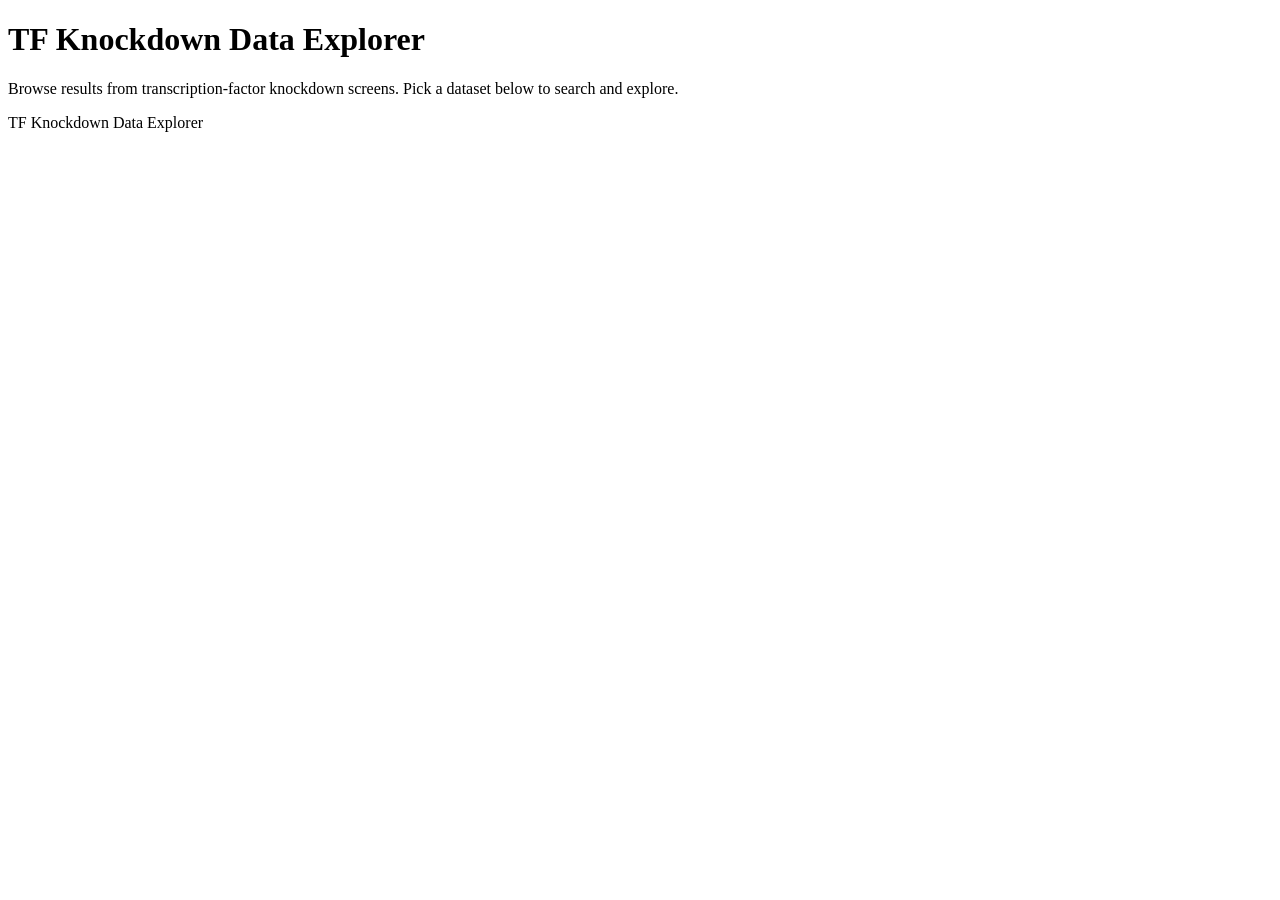
==== index.html @ 2e6dbfb1 "Add files via upload" ====
<!DOCTYPE html>
<html lang="en">
<head>
  <meta charset="UTF-8" />
  <meta name="viewport" content="width=device-width, initial-scale=1.0" />
  <title>TF Knockdown Data Explorer</title>
  <link rel="stylesheet" href="assets/css/style.css" />
</head>
<body>
  <header class="site-header">
    <nav class="site-nav" id="site-nav"></nav>
  </header>

  <main class="page">
    <h1 class="page-title">TF Knockdown Data Explorer</h1>
    <p class="page-subtitle">
      Browse results from transcription-factor knockdown screens. Pick a
      dataset below to search and explore.
    </p>

    <div class="tab-grid" id="tab-cards"></div>
  </main>

  <footer class="site-footer">TF Knockdown Data Explorer</footer>

  <script src="assets/js/nav.js"></script>
  <script>
    function renderHomeCards() {
      const container = document.getElementById("tab-cards");
      container.innerHTML = SITE_TABS.map(
        (tab) => `
        <a class="tab-card" href="${tab.href}">
          <h3>${tab.label}</h3>
          <p>${tab.description}</p>
        </a>`
      ).join("");
    }
    renderNav(null);
    renderHomeCards();
  </script>
</body>
</html>
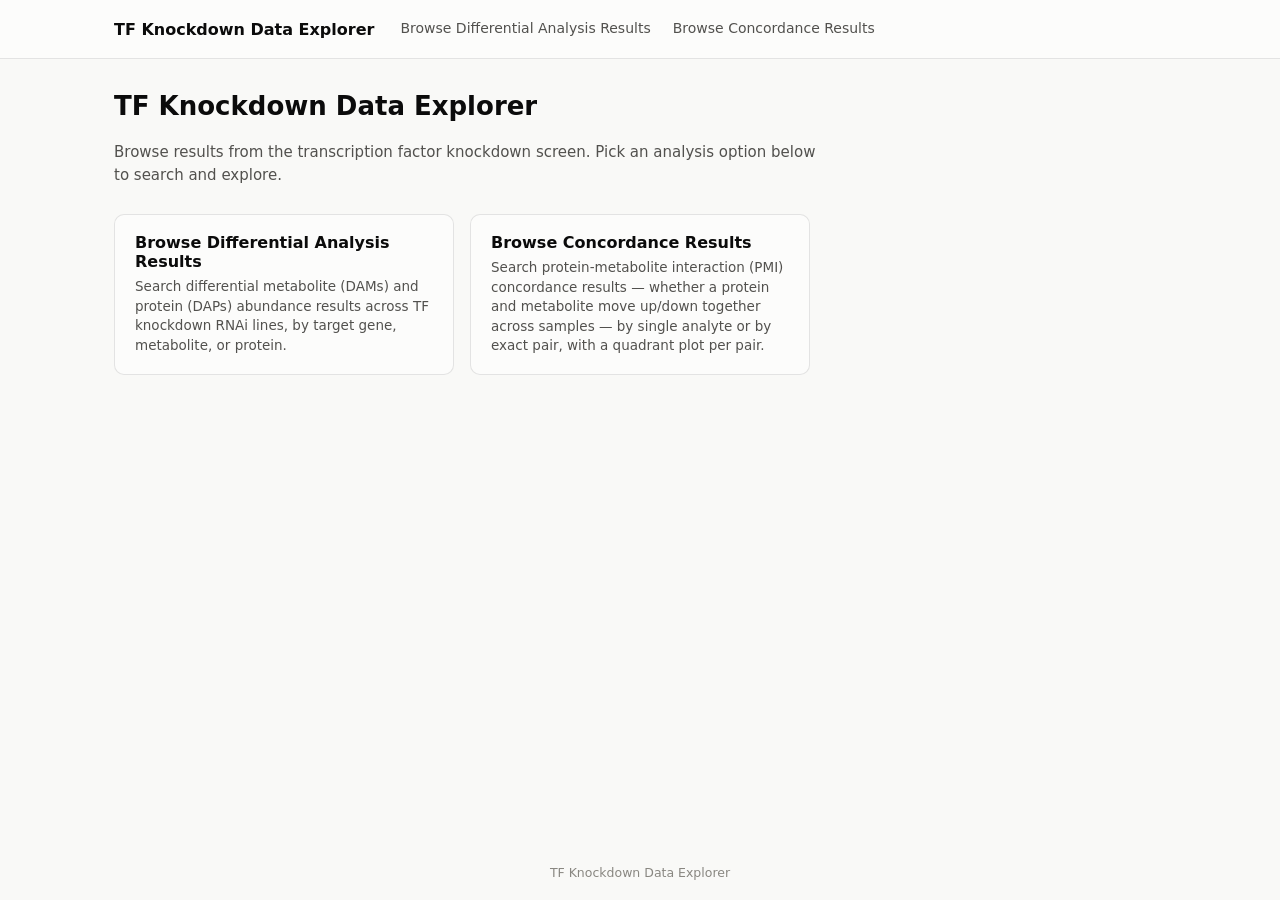
==== commit 060c7710: "Update index.html" ====
--- a/index.html
+++ b/index.html
@@ -14,8 +14,8 @@
   <main class="page">
     <h1 class="page-title">TF Knockdown Data Explorer</h1>
     <p class="page-subtitle">
-      Browse results from transcription-factor knockdown screens. Pick a
-      dataset below to search and explore.
+      Browse results from the transcription factor knockdown screen. Pick an
+      analysis option below to search and explore.
     </p>
 
     <div class="tab-grid" id="tab-cards"></div>
--- a/assets/css/style.css
+++ b/assets/css/style.css
@@ -0,0 +1,553 @@
+/* ============================================================
+   TF Knockdown Data Explorer — shared styles
+   Light mode only: surfaces, ink, gridlines, and a blue/red
+   diverging pair for up/down regulation status.
+   ============================================================ */
+
+:root {
+  color-scheme: light;
+  --page-plane:      #f9f9f7;
+  --surface-1:       #fcfcfb;
+  --text-primary:    #0b0b0b;
+  --text-secondary:  #52514e;
+  --text-muted:      #898781;
+  --gridline:        #e1e0d9;
+  --baseline:        #c3c2b7;
+  --border:          rgba(11, 11, 11, 0.10);
+
+  --status-up:       #2a78d6;   /* diverging: blue */
+  --status-down:     #e34948;   /* diverging: red */
+  --status-neutral:  #898781;   /* not significant / NA */
+
+  --status-up-bg:    rgba(42, 120, 214, 0.09);
+  --status-down-bg:  rgba(227, 73, 72, 0.09);
+}
+
+/* Dark mode intentionally removed — the site always renders with the
+   :root values above, regardless of the visitor's OS/browser theme. */
+
+* { box-sizing: border-box; }
+
+html, body {
+  margin: 0;
+  padding: 0;
+  background: var(--page-plane);
+  color: var(--text-primary);
+  font-family: system-ui, -apple-system, "Segoe UI", sans-serif;
+}
+
+body {
+  min-height: 100vh;
+  display: flex;
+  flex-direction: column;
+}
+
+a { color: var(--status-up); text-decoration: none; }
+a:hover { text-decoration: underline; }
+
+/* ---------- Top nav ---------- */
+
+.site-header {
+  border-bottom: 1px solid var(--border);
+  background: var(--surface-1);
+}
+
+.site-nav {
+  max-width: 1100px;
+  margin: 0 auto;
+  padding: 14px 24px;
+  display: flex;
+  align-items: center;
+  gap: 24px;
+  flex-wrap: wrap;
+}
+
+.nav-brand {
+  font-weight: 700;
+  font-size: 16px;
+  color: var(--text-primary);
+}
+.nav-brand:hover { text-decoration: none; }
+
+.nav-links {
+  display: flex;
+  gap: 18px;
+  flex-wrap: wrap;
+}
+
+.nav-link {
+  font-size: 14px;
+  color: var(--text-secondary);
+  padding: 6px 2px;
+  border-bottom: 2px solid transparent;
+}
+
+.nav-link:hover {
+  color: var(--text-primary);
+  text-decoration: none;
+}
+
+.nav-link.active {
+  color: var(--text-primary);
+  border-bottom-color: var(--status-up);
+  font-weight: 600;
+}
+
+/* ---------- Page shell ---------- */
+
+.page {
+  max-width: 1100px;
+  width: 100%;
+  margin: 0 auto;
+  padding: 32px 24px 48px;
+  flex: 1;
+  display: flex;
+  flex-direction: column;
+  gap: 20px;
+}
+
+.page-title {
+  font-size: 26px;
+  font-weight: 700;
+  margin: 0;
+}
+
+.page-subtitle {
+  color: var(--text-secondary);
+  font-size: 15px;
+  margin: 0;
+  max-width: 720px;
+  line-height: 1.5;
+}
+
+/* ---------- Home page cards ---------- */
+
+.tab-grid {
+  display: grid;
+  grid-template-columns: repeat(auto-fill, minmax(260px, 1fr));
+  gap: 16px;
+  margin-top: 8px;
+}
+
+.tab-card {
+  display: block;
+  background: var(--surface-1);
+  border: 1px solid var(--border);
+  border-radius: 10px;
+  padding: 18px 20px;
+  transition: border-color 0.15s ease;
+}
+
+.tab-card:hover {
+  border-color: var(--status-up);
+  text-decoration: none;
+}
+
+.tab-card h3 {
+  margin: 0 0 6px;
+  font-size: 16px;
+  color: var(--text-primary);
+}
+
+.tab-card p {
+  margin: 0;
+  font-size: 13.5px;
+  color: var(--text-secondary);
+  line-height: 1.45;
+}
+
+.tab-card-empty {
+  border-style: dashed;
+  color: var(--text-muted);
+  font-size: 13.5px;
+}
+
+/* ---------- Controls bar ---------- */
+
+.controls-bar {
+  display: flex;
+  align-items: center;
+  gap: 16px;
+  flex-wrap: wrap;
+  background: var(--surface-1);
+  border: 1px solid var(--border);
+  border-radius: 10px;
+  padding: 14px 16px;
+}
+
+.dataset-toggle {
+  display: flex;
+  border: 1px solid var(--border);
+  border-radius: 8px;
+  overflow: hidden;
+}
+
+.dataset-toggle button {
+  border: none;
+  background: transparent;
+  color: var(--text-secondary);
+  font-size: 13.5px;
+  font-weight: 600;
+  padding: 8px 14px;
+  cursor: pointer;
+}
+
+.dataset-toggle button + button {
+  border-left: 1px solid var(--border);
+}
+
+.dataset-toggle button.active {
+  background: var(--status-up);
+  color: #fff;
+}
+
+.search-wrap {
+  flex: 1;
+  min-width: 220px;
+  position: relative;
+}
+
+.search-input {
+  width: 100%;
+  padding: 9px 12px;
+  border: 1px solid var(--border);
+  border-radius: 8px;
+  background: var(--page-plane);
+  color: var(--text-primary);
+  font-size: 14px;
+}
+
+.search-input:focus {
+  outline: 2px solid var(--status-up);
+  outline-offset: -1px;
+}
+
+.checkbox-field {
+  display: flex;
+  align-items: center;
+  gap: 6px;
+  font-size: 13.5px;
+  color: var(--text-secondary);
+  white-space: nowrap;
+}
+
+.checkbox-field input { accent-color: var(--status-up); }
+
+.result-count {
+  font-size: 13px;
+  color: var(--text-muted);
+  white-space: nowrap;
+}
+
+/* ---------- Legend ---------- */
+
+.legend {
+  display: flex;
+  gap: 18px;
+  flex-wrap: wrap;
+  font-size: 13px;
+  color: var(--text-secondary);
+}
+
+.legend-item {
+  display: flex;
+  align-items: center;
+  gap: 6px;
+}
+
+.legend-swatch {
+  width: 11px;
+  height: 11px;
+  border-radius: 3px;
+  display: inline-block;
+}
+
+.swatch-up { background: var(--status-up); }
+.swatch-down { background: var(--status-down); }
+.swatch-ns { background: var(--status-neutral); opacity: 0.5; }
+
+/* ---------- Virtual table ---------- */
+
+.vtable-viewport {
+  border: 1px solid var(--border);
+  border-radius: 10px;
+  background: var(--surface-1);
+  overflow-y: auto;
+  overflow-x: auto;
+  height: 60vh;
+  min-height: 360px;
+}
+
+.vtable {
+  min-width: 780px;
+}
+
+.vtable-header {
+  display: flex;
+  position: sticky;
+  top: 0;
+  background: var(--surface-1);
+  border-bottom: 1px solid var(--gridline);
+  z-index: 1;
+  font-size: 12.5px;
+  font-weight: 700;
+  color: var(--text-muted);
+  text-transform: uppercase;
+  letter-spacing: 0.03em;
+}
+
+.vtable-body {
+  position: relative;
+}
+
+.vtable-row {
+  display: flex;
+  align-items: center;
+  border-bottom: 1px solid var(--gridline);
+  font-size: 13.5px;
+  font-variant-numeric: tabular-nums;
+}
+
+.vtable-row.reg-up { background: var(--status-up-bg); }
+.vtable-row.reg-down { background: var(--status-down-bg); }
+
+.vtable-cell {
+  padding: 0 12px;
+  overflow: hidden;
+  text-overflow: ellipsis;
+  white-space: nowrap;
+}
+
+.vtable-header .vtable-cell { padding: 10px 12px; }
+
+.reg-pill {
+  display: inline-flex;
+  align-items: center;
+  gap: 5px;
+  font-size: 12px;
+  font-weight: 600;
+}
+
+.reg-pill::before {
+  content: "";
+  width: 8px;
+  height: 8px;
+  border-radius: 50%;
+  display: inline-block;
+}
+
+.reg-pill.reg-up { color: var(--status-up); }
+.reg-pill.reg-up::before { background: var(--status-up); }
+
+.reg-pill.reg-down { color: var(--status-down); }
+.reg-pill.reg-down::before { background: var(--status-down); }
+
+.reg-pill.reg-ns, .reg-pill.reg-na { color: var(--text-muted); }
+.reg-pill.reg-ns::before, .reg-pill.reg-na::before { background: var(--status-neutral); opacity: 0.5; }
+
+/* Concordance direction codes (c = concordant, d = discordant) share the
+   same blue/red status colors as the up/down regulation codes above. */
+.reg-pill.reg-c { color: var(--status-up); }
+.reg-pill.reg-c::before { background: var(--status-up); }
+
+.reg-pill.reg-d { color: var(--status-down); }
+.reg-pill.reg-d::before { background: var(--status-down); }
+
+.vtable-row.reg-c { background: var(--status-up-bg); }
+.vtable-row.reg-d { background: var(--status-down-bg); }
+
+/* ---------- Combobox fields (PMI pair search) ---------- */
+
+.pair-controls {
+  display: flex;
+  align-items: flex-end;
+  gap: 16px;
+  flex-wrap: wrap;
+}
+
+.combo-field {
+  display: flex;
+  flex-direction: column;
+  gap: 5px;
+  min-width: 220px;
+  flex: 1;
+}
+
+.combo-field label {
+  font-size: 12.5px;
+  font-weight: 600;
+  color: var(--text-muted);
+  text-transform: uppercase;
+  letter-spacing: 0.03em;
+}
+
+.combo-field input {
+  padding: 9px 12px;
+  border: 1px solid var(--border);
+  border-radius: 8px;
+  background: var(--page-plane);
+  color: var(--text-primary);
+  font-size: 14px;
+}
+
+.combo-field input:focus {
+  outline: 2px solid var(--status-up);
+  outline-offset: -1px;
+}
+
+.combo-field input.invalid {
+  border-color: var(--status-down);
+}
+
+.combo-hint {
+  font-size: 12px;
+  color: var(--text-muted);
+  min-height: 16px;
+}
+
+.combo-hint.is-invalid { color: var(--status-down); }
+
+/* ---------- Pair result stat tiles ---------- */
+
+.stat-tile-row {
+  display: flex;
+  gap: 12px;
+  flex-wrap: wrap;
+  background: var(--surface-1);
+  border: 1px solid var(--border);
+  border-radius: 10px;
+  padding: 16px;
+}
+
+.stat-tile {
+  flex: 1;
+  min-width: 120px;
+  display: flex;
+  flex-direction: column;
+  gap: 4px;
+}
+
+.stat-tile-label {
+  font-size: 12px;
+  font-weight: 600;
+  color: var(--text-muted);
+  text-transform: uppercase;
+  letter-spacing: 0.03em;
+}
+
+.stat-tile-value {
+  font-size: 19px;
+  font-weight: 700;
+  color: var(--text-primary);
+  font-variant-numeric: tabular-nums;
+}
+
+/* ---------- Scatter plot ---------- */
+
+.scatter-panel {
+  background: var(--surface-1);
+  border: 1px solid var(--border);
+  border-radius: 10px;
+  padding: 16px;
+  display: flex;
+  flex-direction: column;
+  gap: 12px;
+}
+
+.scatter-panel-header {
+  display: flex;
+  align-items: center;
+  justify-content: space-between;
+  flex-wrap: wrap;
+  gap: 12px;
+}
+
+.scatter-title {
+  font-size: 15px;
+  font-weight: 700;
+  color: var(--text-primary);
+}
+
+.scatter-wrap {
+  width: 100%;
+  overflow-x: auto;
+}
+
+.scatter-svg {
+  width: 100%;
+  height: auto;
+  max-width: 720px;
+  display: block;
+  margin: 0 auto;
+}
+
+.scatter-svg .axis-line {
+  stroke: var(--baseline);
+  stroke-dasharray: 4 4;
+  stroke-width: 1;
+}
+
+.scatter-svg .plot-frame {
+  fill: none;
+  stroke: var(--gridline);
+  stroke-width: 1;
+}
+
+.scatter-svg .tick-line {
+  stroke: var(--baseline);
+  stroke-width: 1;
+}
+
+.scatter-svg .tick-label {
+  fill: var(--text-muted);
+  font-size: 10.5px;
+  font-variant-numeric: tabular-nums;
+}
+
+.scatter-svg .axis-title {
+  fill: var(--text-secondary);
+  font-size: 12.5px;
+}
+
+.scatter-svg .point-label {
+  fill: var(--text-muted);
+  font-size: 9.5px;
+  pointer-events: none;
+}
+
+.scatter-svg .annotation-text {
+  fill: var(--text-secondary);
+  font-size: 12.5px;
+}
+
+.scatter-svg .plot-title {
+  fill: var(--text-primary);
+  font-size: 14px;
+  font-weight: 700;
+}
+
+.scatter-svg circle.pt-c { fill: var(--status-up); }
+.scatter-svg circle.pt-d { fill: var(--status-down); }
+.scatter-svg circle { stroke: var(--surface-1); stroke-width: 1; cursor: pointer; }
+.scatter-svg circle:hover { stroke: var(--text-primary); }
+
+.empty-state {
+  padding: 40px 16px;
+  text-align: center;
+  color: var(--text-muted);
+  font-size: 14px;
+}
+
+.loading-state {
+  padding: 40px 16px;
+  text-align: center;
+  color: var(--text-muted);
+  font-size: 14px;
+}
+
+.site-footer {
+  text-align: center;
+  padding: 20px;
+  color: var(--text-muted);
+  font-size: 12.5px;
+}
